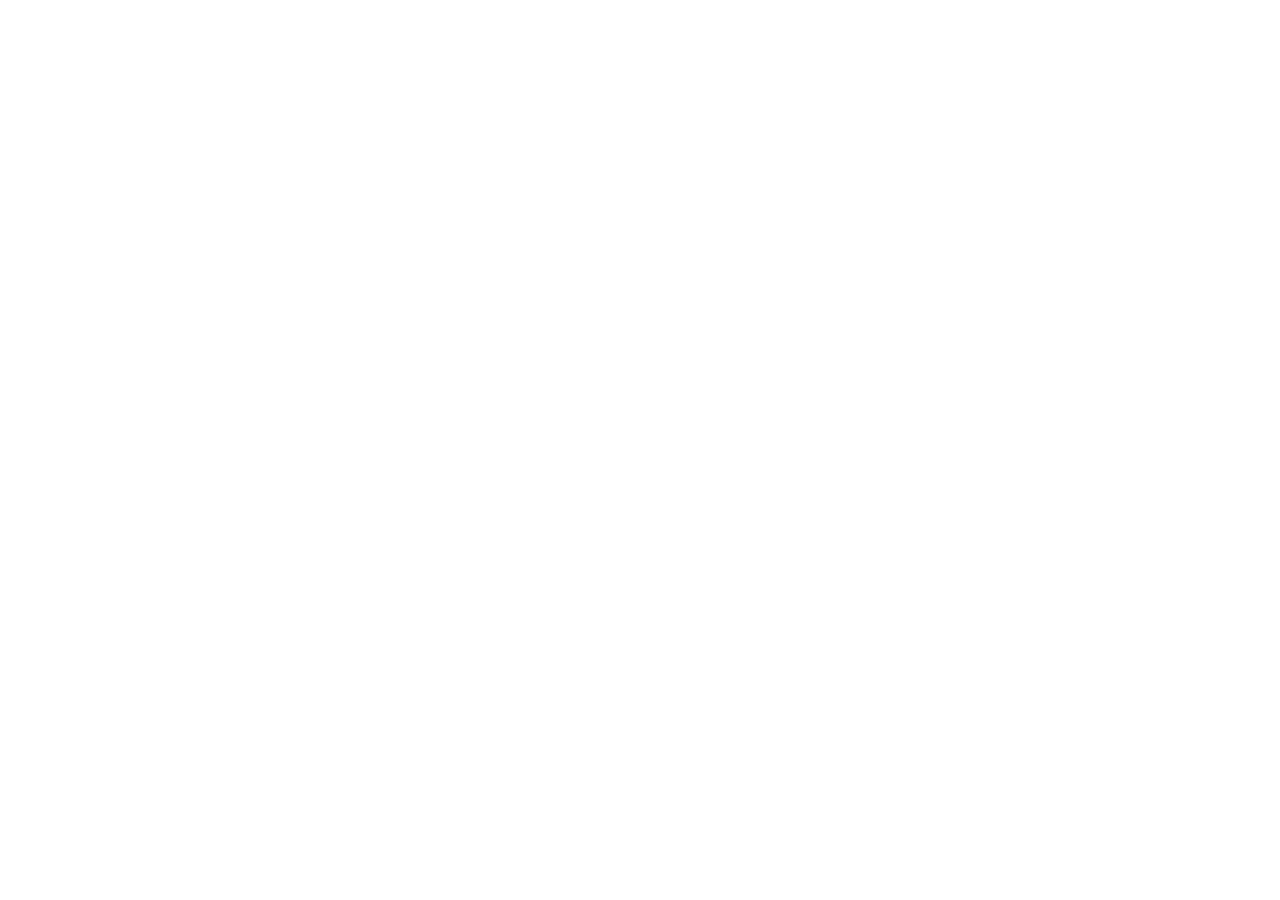
==== signup.html @ f7147fd2 "Start:Project" ====
<!DOCTYPE html>
<html lang="en">
<head>
    <meta charset="UTF-8">
    <meta name="viewport" content="width=device-width, initial-scale=1.0">
    <title>sign in</title>
    <link rel="stylesheet" href="aseats/styles/main.css">
    <link rel="preconnect" href="https://fonts.googleapis.com" />
    <link rel="preconnect" href="https://fonts.gstatic.com" crossorigin />
    <link
      href="https://fonts.googleapis.com/css2?family=Poppins:ital,wght@0,100;0,200;0,300;0,400;0,500;0,600;0,700;0,800;0,900;1,100;1,200;1,300;1,400;1,500;1,600;1,700;1,800;1,900&display=swap"
      rel="stylesheet"
    />
</head>
<body>
    
</body>
</html>
---- aseats/styles/main.css ----
* {
    padding: 0;
    margin: 0;
    box-sizing: border-box;
  }
  :root {
    --white: #ffffff;
    --black: #000000;
    --blue: #0c21c1;
    --cetacean-blue: #000842;
    --spanish-gray: #999999;
    --philippine-silver: #b5b5b5;
    --dark-liver: #4d4d4d;
  }
  body {
    font-family: "Poppins", serif;
  }
  a {
    text-decoration: none;
  }
  .container {
    padding: 0 15px;
    margin: auto;
  }
  @media (min-width: 768px) {
    .container {
      width: 750px;
    }
  }
  @media (min-width: 992px) {
    .container {
      width: 970px;
    }
  }
  @media (min-width: 1200px) {
    .container {
      width: 1170px;
    }
  }
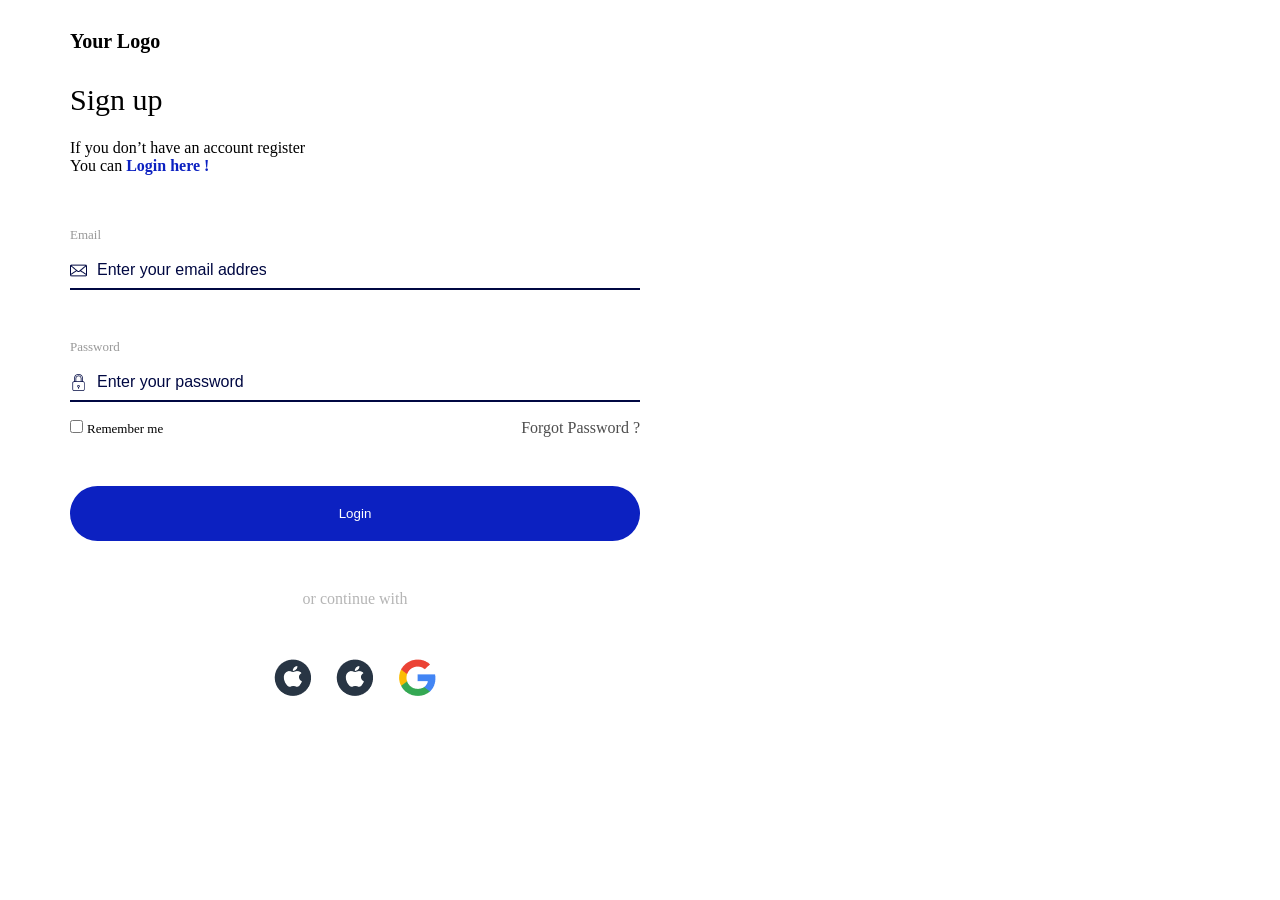
==== commit b81c57a8: "Upload" ====
--- a/signup.html
+++ b/signup.html
@@ -1,18 +1,71 @@
 <!DOCTYPE html>
 <html lang="en">
-<head>
-    <meta charset="UTF-8">
-    <meta name="viewport" content="width=device-width, initial-scale=1.0">
-    <title>sign in</title>
-    <link rel="stylesheet" href="aseats/styles/main.css">
+  <head>
+    <meta charset="UTF-8" />
+    <meta name="viewport" content="width=device-width, initial-scale=1.0" />
+    <title>Sign up</title>
     <link rel="preconnect" href="https://fonts.googleapis.com" />
     <link rel="preconnect" href="https://fonts.gstatic.com" crossorigin />
     <link
       href="https://fonts.googleapis.com/css2?family=Poppins:ital,wght@0,100;0,200;0,300;0,400;0,500;0,600;0,700;0,800;0,900;1,100;1,200;1,300;1,400;1,500;1,600;1,700;1,800;1,900&display=swap"
       rel="stylesheet"
     />
-</head>
-<body>
-    
-</body>
+    <link rel="stylesheet" href="assets/styles/main.css" />
+  </head>
+  <body>
+    <header>
+      <div class="container">
+        <a href="signup.html" class="logo">Your Logo</a>
+      </div>
+    </header>
+    <main>
+      <section>
+        <div class="container">
+          <div class="form">
+            <h1>Sign up</h1>
+            <p class="have-an-account">
+              If you don’t have an account register <br />
+              You can <a href="index.html">Login here !</a>
+            </p>
+            <form method="post">
+              <label for="email">Email</label>
+              <div class="input-container">
+                <img src="assets/icons/message.webp" class="icon" alt="Email Icon" />
+                <input type="email" id="email" name="email" placeholder="Enter your email address" />
+              </div>
+              <label for="password">Password</label>
+              <div class="input-container">
+                <img src="assets/icons/padlock.webp" class="icon" alt="Password icon" />
+                <input type="password" name="password" id="password" placeholder="Enter your password" />
+              </div>
+              <div class="options">
+                <div class="remember-me">
+                  <input type="checkbox" name="remember-me" id="remember-me" />
+                  <label for="remember-me">Remember me</label>
+                </div>
+                <a href="#" class="forgot-paddword">Forgot Password ?</a>
+              </div>
+              <input type="submit" value="Login" class="submit-btn" />
+            </form>
+            <div class="login-options">
+              <p>or continue with</p>
+              <div class="options">
+                <ul>
+                  <li>
+                    <a href="#"><img src="assets/icons/apple.png" alt="Facebook Icon" /></a>
+                  </li>
+                  <li>
+                    <a href="#"><img src="assets/icons/apple.png" alt="Apple Icon" /></a>
+                  </li>
+                  <li>
+                    <a href="#"><img src="assets/icons/google.png" alt="Google Icon" /></a>
+                  </li>
+                </ul>
+              </div>
+            </div>
+          </div>
+        </div>
+      </section>
+    </main>
+  </body>
 </html>
--- a/assets/styles/main.css
+++ b/assets/styles/main.css
@@ -0,0 +1,132 @@
+* {
+  padding: 0;
+  margin: 0;
+  box-sizing: border-box;
+}
+:root {
+  --white: #ffffff;
+  --black: #000000;
+  --blue: #0c21c1;
+  --cetacean-blue: #000842;
+  --spanish-gray: #999999;
+  --philippine-silver: #b5b5b5;
+  --dark-liver: #4d4d4d;
+}
+body {
+  font-family: "Poppins", serif;
+}
+a {
+  text-decoration: none;
+}
+.container {
+  padding: 0 15px;
+  margin: auto;
+}
+@media (min-width: 768px) {
+  .container {
+    width: 750px;
+  }
+}
+@media (min-width: 992px) {
+  .container {
+    width: 970px;
+  }
+}
+@media (min-width: 1200px) {
+  .container {
+    width: 1170px;
+  }
+}
+header {
+  padding: 30px 0;
+}
+header .logo {
+  font-weight: 600;
+  font-size: 20px;
+  color: var(--black);
+}
+section .form {
+  width: 50%;
+}
+section .form h1 {
+  margin-bottom: 22px;
+  font-size: 30px;
+  font-weight: 500;
+}
+section .form .have-an-account {
+  font-size: 16px;
+}
+section .form .have-an-account a {
+  color: var(--blue);
+  font-size: 16px;
+  font-weight: 600;
+}
+section form {
+  margin-top: 52px;
+}
+section form label {
+  display: block;
+  margin-bottom: 10px;
+  font-size: 13px;
+  font-weight: 500;
+  color: var(--spanish-gray);
+}
+section form input {
+  border: none;
+  outline: none;
+}
+section form .input-container {
+  display: flex;
+  align-items: center;
+  border-bottom: 2px solid var(--cetacean-blue);
+}
+section form .input-container:first-of-type {
+  margin-bottom: 49px;
+}
+section form .input-container input {
+  padding: 10px;
+}
+section form .input-container input::placeholder {
+  font-size: 16px;
+  font-weight: 300;
+  color: var(--cetacean-blue);
+}
+section form .options {
+  display: flex;
+  align-items: center;
+  justify-content: space-between;
+  margin-top: 17px;
+}
+section form .options label {
+  display: inline;
+  color: var(--black);
+}
+section form .forgot-paddword {
+  color: var(--dark-liver);
+}
+section form .submit-btn {
+  display: block;
+  width: 100%;
+  padding: 20px;
+  margin-top: 49px;
+  color: var(--white);
+  background-color: var(--blue);
+  border-radius: 32px;
+  box-shadow: 0 4px 26px rgb(var(--black) / 25%);
+}
+section .form .login-options {
+  margin-top: 49px;
+}
+section .form .login-options p {
+  text-align: center;
+  color: var(--philippine-silver);
+}
+section .form .login-options .options ul {
+  display: flex;
+  justify-content: center;
+  list-style: none;
+  margin-top: 49px;
+}
+section .form .login-options .options ul li {
+  margin: 0 10px;
+}
